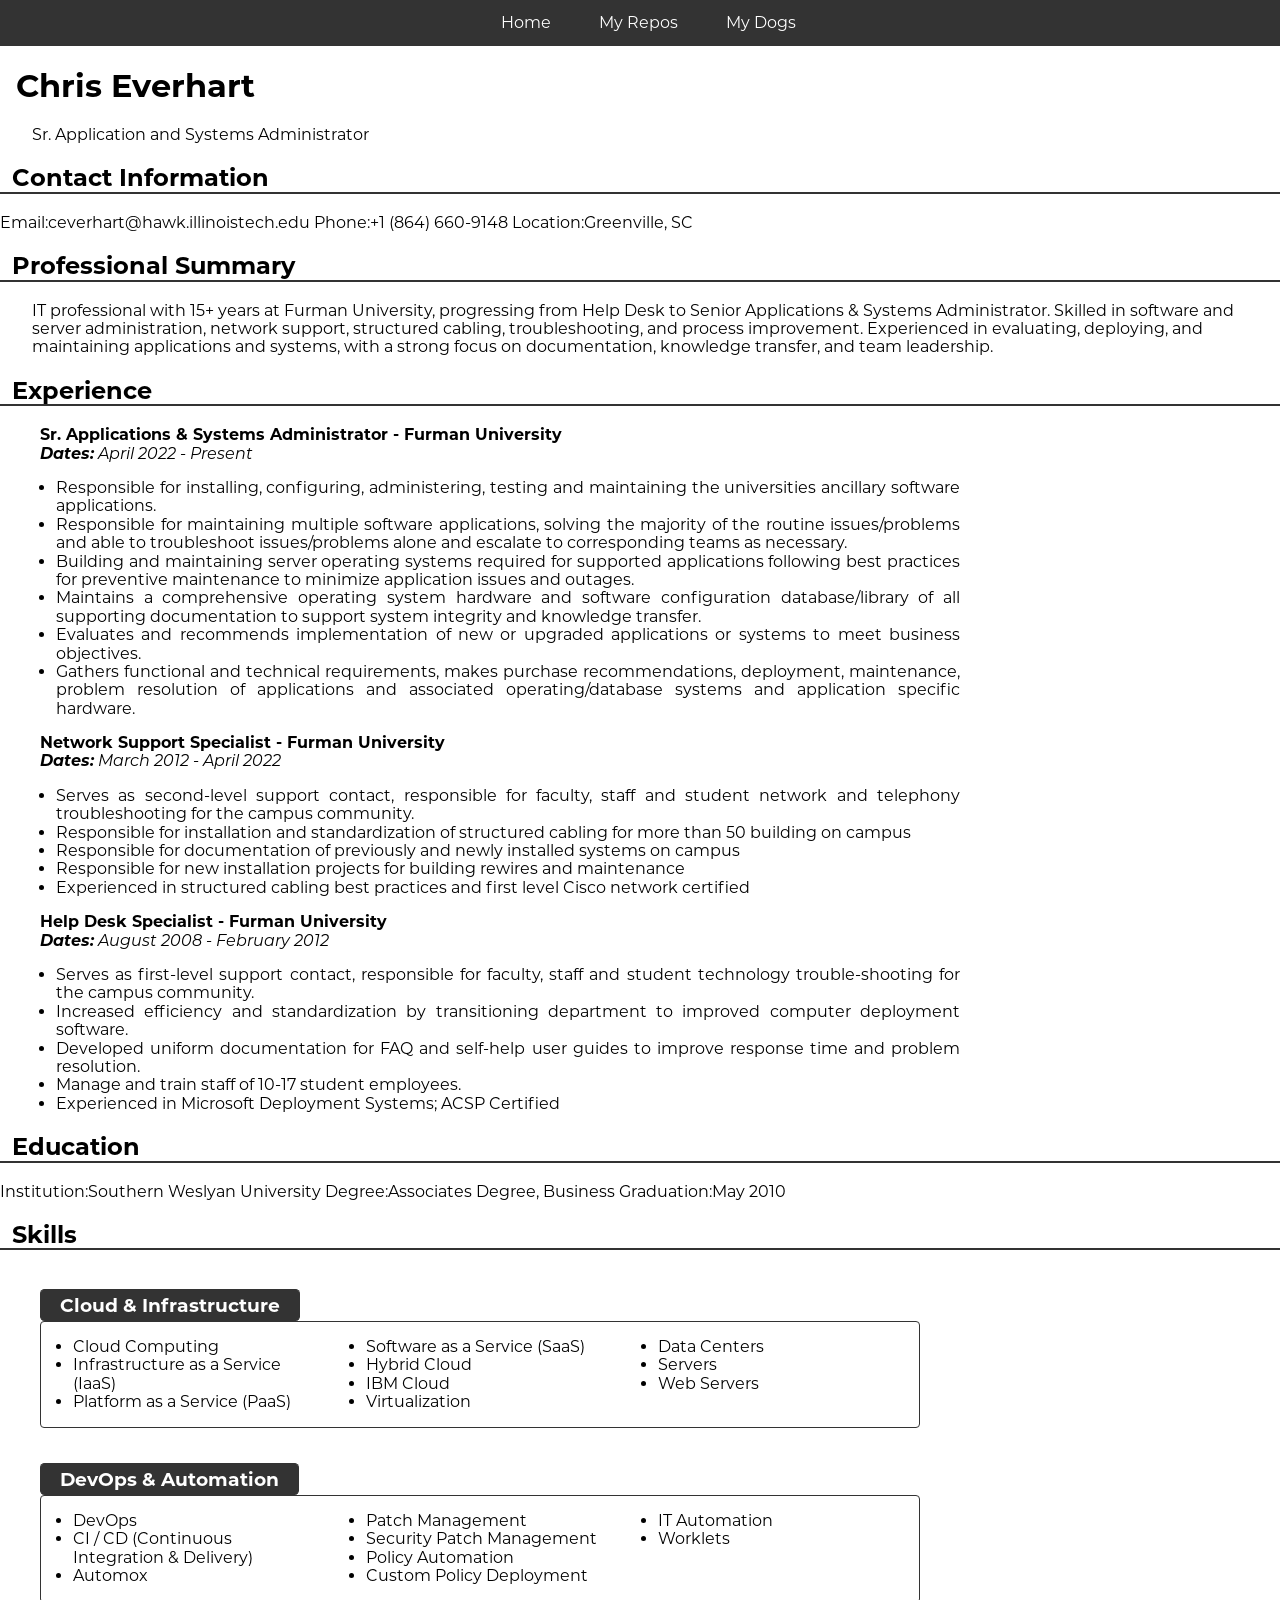
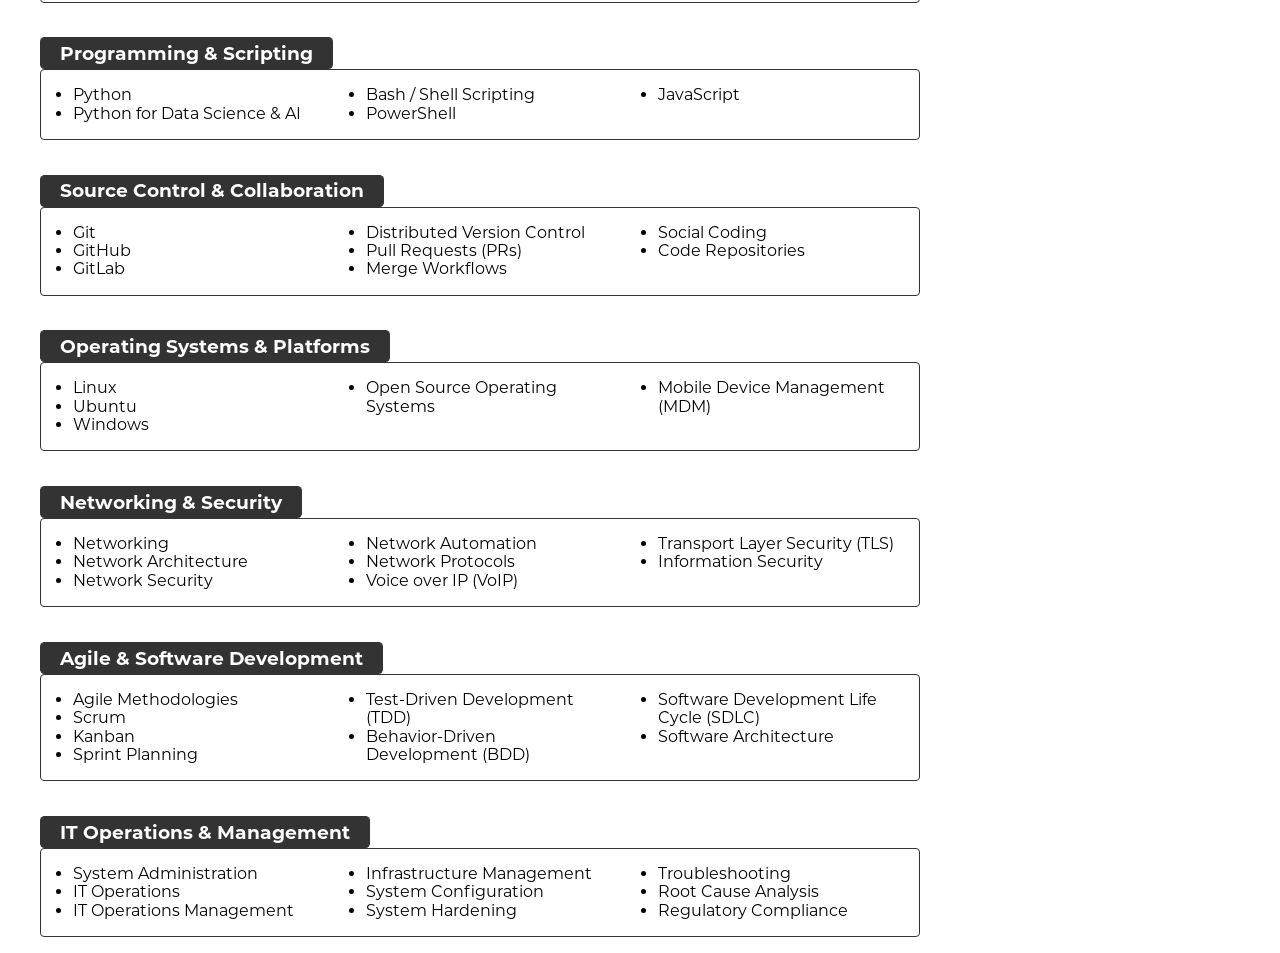
==== index.html @ d94e589b "add css class for label / values to display data better" ====
<!DOCTYPE html>
<html lang="en">
<head>
  <meta charset="utf-8">
  <title>Chris Everhart Resume</title>
  <link rel="stylesheet" href="css/normalize.css">
  <link rel="stylesheet" href="css/style.css">
</head>
<body>
  <nav>
    <ul>
    <li><a href="index.html">Home</a></li>
    <li><a href="page2.html">My Repos</a></li>
    <li><a href="page3.html">My Dogs</a></li>
    </ul>
  </nav>
  <div>
    <h1>Chris Everhart</h1>
    <p class="current-job">Sr. Application and Systems Administrator</p>
  </div>
  <div>
    <h2>Contact Information</h2>
    <div class="contact-info">
      <span class="label">Email:</span><span class="value">ceverhart@hawk.illinoistech.edu</span>
      <span class="label">Phone:</span><span class="value">+1 (864) 660-9148</span>
      <span class="label">Location:</span><span class="value">Greenville, SC</span>
    </div>
  </div>
  <div>
    <h2>Professional Summary</h2>
    <section class="prof-summary">
      <p>IT professional with 15+ years at Furman University, progressing from Help Desk to Senior Applications & Systems Administrator. Skilled in software and server administration, network support, structured cabling, troubleshooting, and process improvement. Experienced in evaluating, deploying, and maintaining applications and systems, with a strong focus on documentation, knowledge transfer, and team leadership.</p>
    </section>
  </div>
  <div>
    <h2>Experience</h2>
    <section class="experience">
      <div>
        <p class="job-title">Sr. Applications & Systems Administrator - Furman University</p>
        <p class="dates"><strong>Dates:</strong> April 2022 - Present</p>
        <ul>
          <li>Responsible for installing, configuring, administering, testing and maintaining the universities ancillary software applications.</li>
          <li>Responsible for maintaining multiple software applications, solving the majority of the routine issues/problems and able to troubleshoot issues/problems alone and escalate to corresponding teams as necessary.</li>
          <li>Building and maintaining server operating systems required for supported applications following best practices for preventive maintenance to minimize application issues and outages.</li>
          <li>Maintains a comprehensive operating system hardware and software configuration database/library of all supporting documentation to support system integrity and knowledge transfer.</li>
          <li>Evaluates and recommends implementation of new or upgraded applications or systems to   meet business objectives.</li>
          <li>Gathers functional and technical requirements, makes purchase recommendations, deployment, maintenance, problem resolution of applications and associated operating/database systems and application specific hardware.</li>
        </ul>
      </div>
      <div>
        <p class="job-title">Network Support Specialist - Furman University</p>
        <p class="dates"><strong>Dates:</strong> March 2012 - April 2022</p>
        <ul>
          <li>Serves as second-level support contact, responsible for faculty, staff and student network and telephony troubleshooting for the campus community.</li>
          <li>Responsible for installation and standardization of structured cabling for more than 50 building on campus</li>
          <li>Responsible for documentation of previously and newly installed systems on campus</li>
          <li>Responsible for new installation projects for building rewires and maintenance</li>
          <li>Experienced in structured cabling best practices and first level Cisco network certified</li>
        </ul>
      </div>
      <div>
        <p class="job-title">Help Desk Specialist - Furman University</p>
        <p class="dates"><strong>Dates:</strong> August 2008 - February 2012</p>
        <ul>
          <li>Serves as first-level support contact, responsible for faculty, staff and student technology trouble-shooting for the campus community.</li>
          <li>Increased efficiency and standardization by transitioning department to improved computer deployment software.</li>
          <li>Developed uniform documentation for FAQ and self-help user guides to improve response time and problem resolution.</li>
          <li>Manage and train staff of 10-17 student employees. </li>
          <li>Experienced in Microsoft Deployment Systems; ACSP Certified</li>
        </ul>
      </div>
    </section>
  </div>
  <div>
    <h2>Education</h2>
    <div class="education">
      <span class="label">Institution:</span><span class="value">Southern Weslyan University</span>
      <span class="label">Degree:</span><span class="value">Associates Degree, Business</span>
      <span class="label">Graduation:</span><span class="value">May 2010</span>
    </div>
  </div>
  <div>
    <h2>Skills</h2>
    <section class="skills">
      <h3>Cloud & Infrastructure</h3>
      <ul>
        <li>Cloud Computing</li>
        <li>Infrastructure as a Service (IaaS)</li>
        <li>Platform as a Service (PaaS)</li>
        <li>Software as a Service (SaaS)</li>
        <li>Hybrid Cloud</li>
        <li>IBM Cloud</li>
        <li>Virtualization</li>
        <li>Data Centers</li>
        <li>Servers</li>
        <li>Web Servers</li>
      </ul>

      <h3>DevOps & Automation</h3>
      <ul>
        <li>DevOps</li>
        <li>CI / CD (Continuous Integration & Delivery)</li>
        <li>Automox</li>
        <li>Patch Management</li>
        <li>Security Patch Management</li>
        <li>Policy Automation</li>
        <li>Custom Policy Deployment</li>
        <li>IT Automation</li>
        <li>Worklets</li>
      </ul>

      <h3>Programming & Scripting</h3>
      <ul>
        <li>Python</li>
        <li>Python for Data Science & AI</li>
        <li>Bash / Shell Scripting</li>
        <li>PowerShell</li>
        <li>JavaScript</li>
      </ul>

      <h3>Source Control & Collaboration</h3>
      <ul>
        <li>Git</li>
        <li>GitHub</li>
        <li>GitLab</li>
        <li>Distributed Version Control</li>
        <li>Pull Requests (PRs)</li>
        <li>Merge Workflows</li>
        <li>Social Coding</li>
        <li>Code Repositories</li>
      </ul>

      <h3>Operating Systems & Platforms</h3>
      <ul>
        <li>Linux</li>
        <li>Ubuntu</li>
        <li>Windows</li>
        <li>Open Source Operating Systems</li>
        <li>Mobile Device Management (MDM)</li>
      </ul>

      <h3>Networking & Security</h3>
      <ul>
        <li>Networking</li>
        <li>Network Architecture</li>
        <li>Network Security</li>
        <li>Network Automation</li>
        <li>Network Protocols</li>
        <li>Voice over IP (VoIP)</li>
        <li>Transport Layer Security (TLS)</li>
        <li>Information Security</li>
      </ul>

      <h3>Agile & Software Development</h3>
      <ul>
        <li>Agile Methodologies</li>
        <li>Scrum</li>
        <li>Kanban</li>
        <li>Sprint Planning</li>
        <li>Test-Driven Development (TDD)</li>
        <li>Behavior-Driven Development (BDD)</li>
        <li>Software Development Life Cycle (SDLC)</li>
        <li>Software Architecture</li>
      </ul>

      <h3>IT Operations & Management</h3>
      <ul>
        <li>System Administration</li>
        <li>IT Operations</li>
        <li>IT Operations Management</li>
        <li>Infrastructure Management</li>
        <li>System Configuration</li>
        <li>System Hardening</li>
        <li>Troubleshooting</li>
        <li>Root Cause Analysis</li>
        <li>Regulatory Compliance</li>
      </ul>
  </section>
  </div>
</body>
</html>
---- css/style.css ----
@font-face {
  font-family: 'Montserrat';
  src: url('montserrat/Montserrat-Regular.otf') format('opentype');
  font-weight: 400;
  font-style: normal;
  font-display: swap;
}

@font-face {
  font-family: 'Montserrat';
  src: url('montserrat/Montserrat-Italic.otf') format('opentype');
  font-weight: 400;
  font-style: italic;
  font-display: swap;
}

@font-face {
  font-family: 'Montserrat';
  src: url('montserrat/Montserrat-Bold.otf') format('opentype');
  font-weight: 700;
  font-style: normal;
  font-display: swap;
}

@font-face {
  font-family: 'Montserrat';
  src: url('montserrat/Montserrat-BoldItalic.otf') format('opentype');
  font-weight: 700;
  font-style: italic;
  font-display: swap;
}

body {
  font-family: 'Montserrat', sans-serif;
}

nav {
  background-color: #333;
  overflow: hidden;
}

nav ul {
  float: left;
  left: 50%;
  list-style-type: none;
  margin: 0;
  padding: 0;
  position: relative;
}

nav ul li {
  float: left;
  position: relative;
  right: 50%;
}  

nav ul li a {
  display: inline-block;
  color: white;
  padding: 14px 16px;
  text-align: center;
  text-decoration: none;
}

h1 {
  padding-left: .5em;
}

h2 {
  border-bottom: #333 2px solid;
  padding-left: .5em;
}

p {
  margin-left: 2em;
}

li {
  margin-left: 1em;
}

.dates {
  font-style: italic;
  margin: 0;
  padding: 0 2.5em;
}

.experience {
  max-width: 75%;
  text-align: justify;
}

.job-title {
  padding: 0 2.5em;
  margin: 0;
  font-weight: 700;
}

.skills {
  max-width: 75%;
}

.skills h3 {
  background-color: #333;
  border: #333 1px solid;
  color: #fff;
  display: inline-block;
  border-bottom: none;
  border-radius: .25em;
  padding: .25em 1em;
  margin-bottom: 0;
  margin-left: 2.15em;
}

.skills ul {
  border: #333 1px solid;
  border-radius: .25em;
  columns: 3;
  column-gap: 2rem;
  list-style: disc;
  padding: 1em;
  margin: 0 2.5em 1em 2.5em;
}
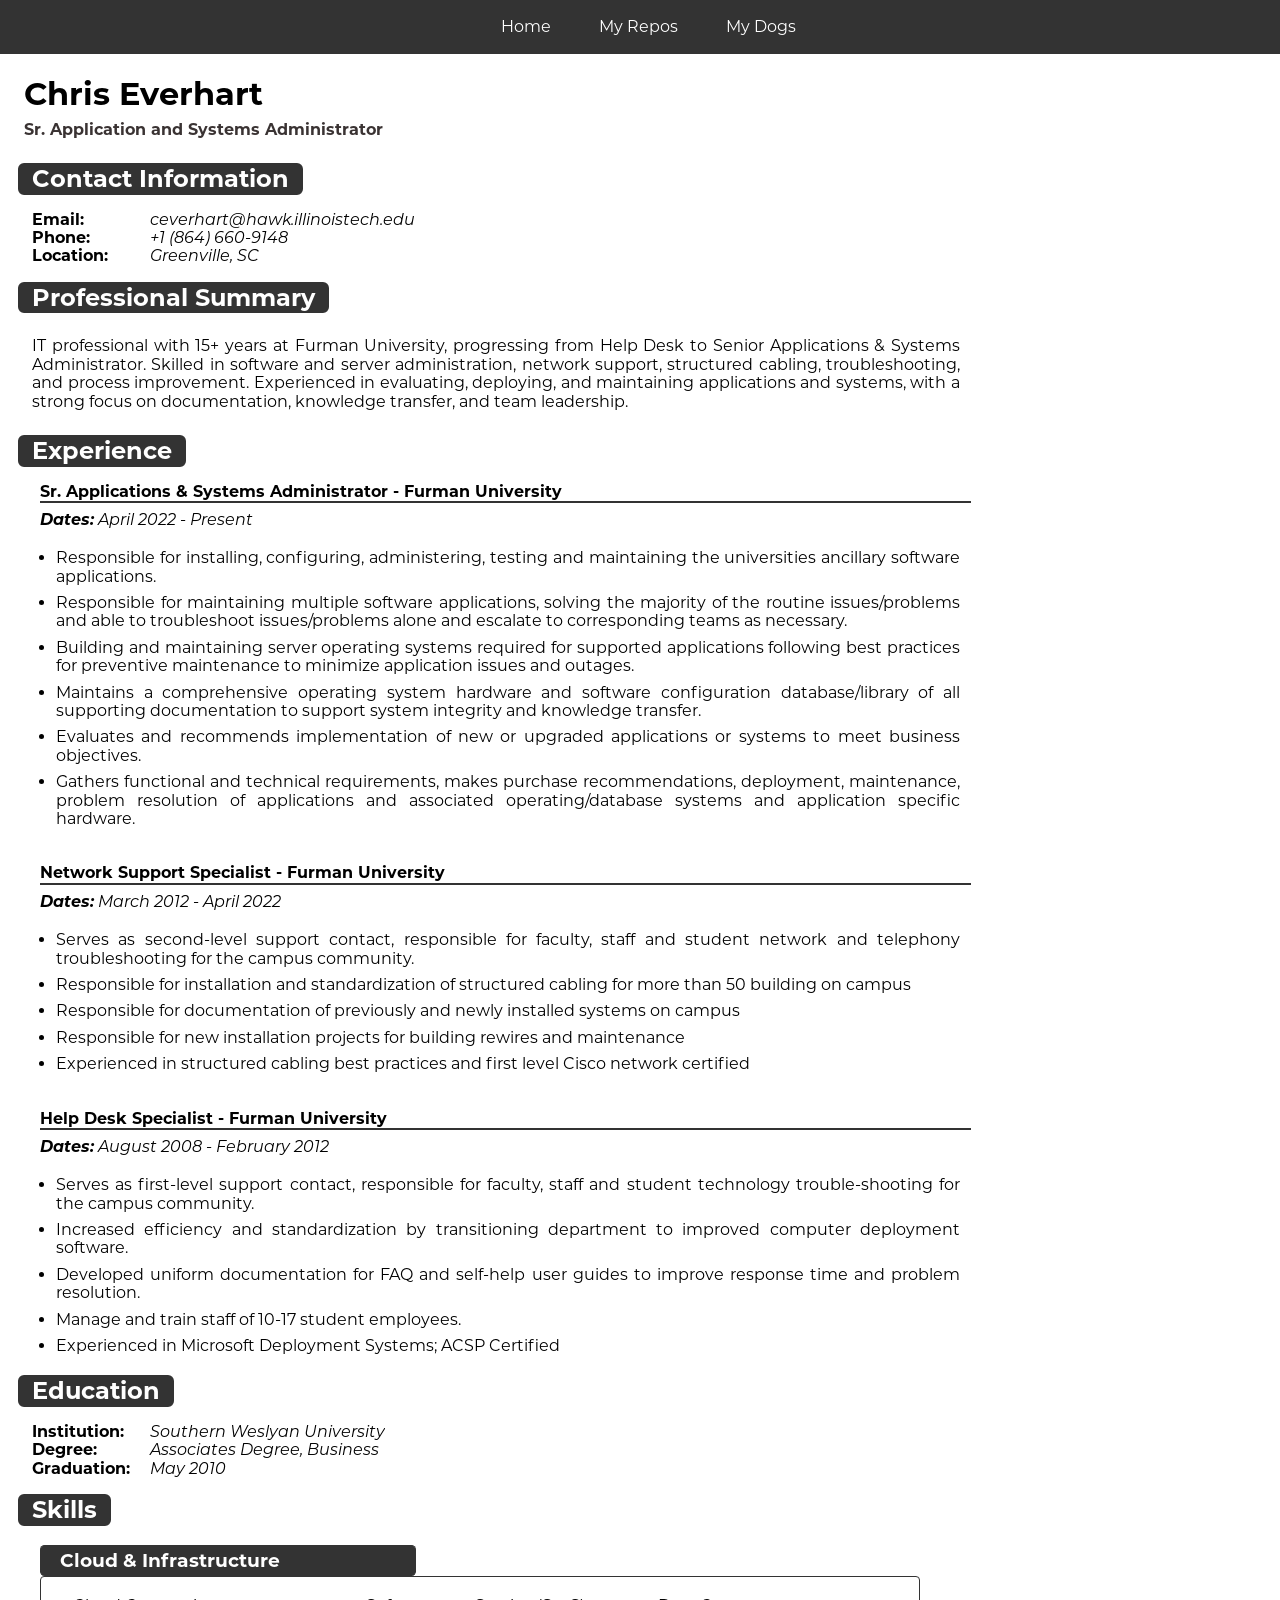
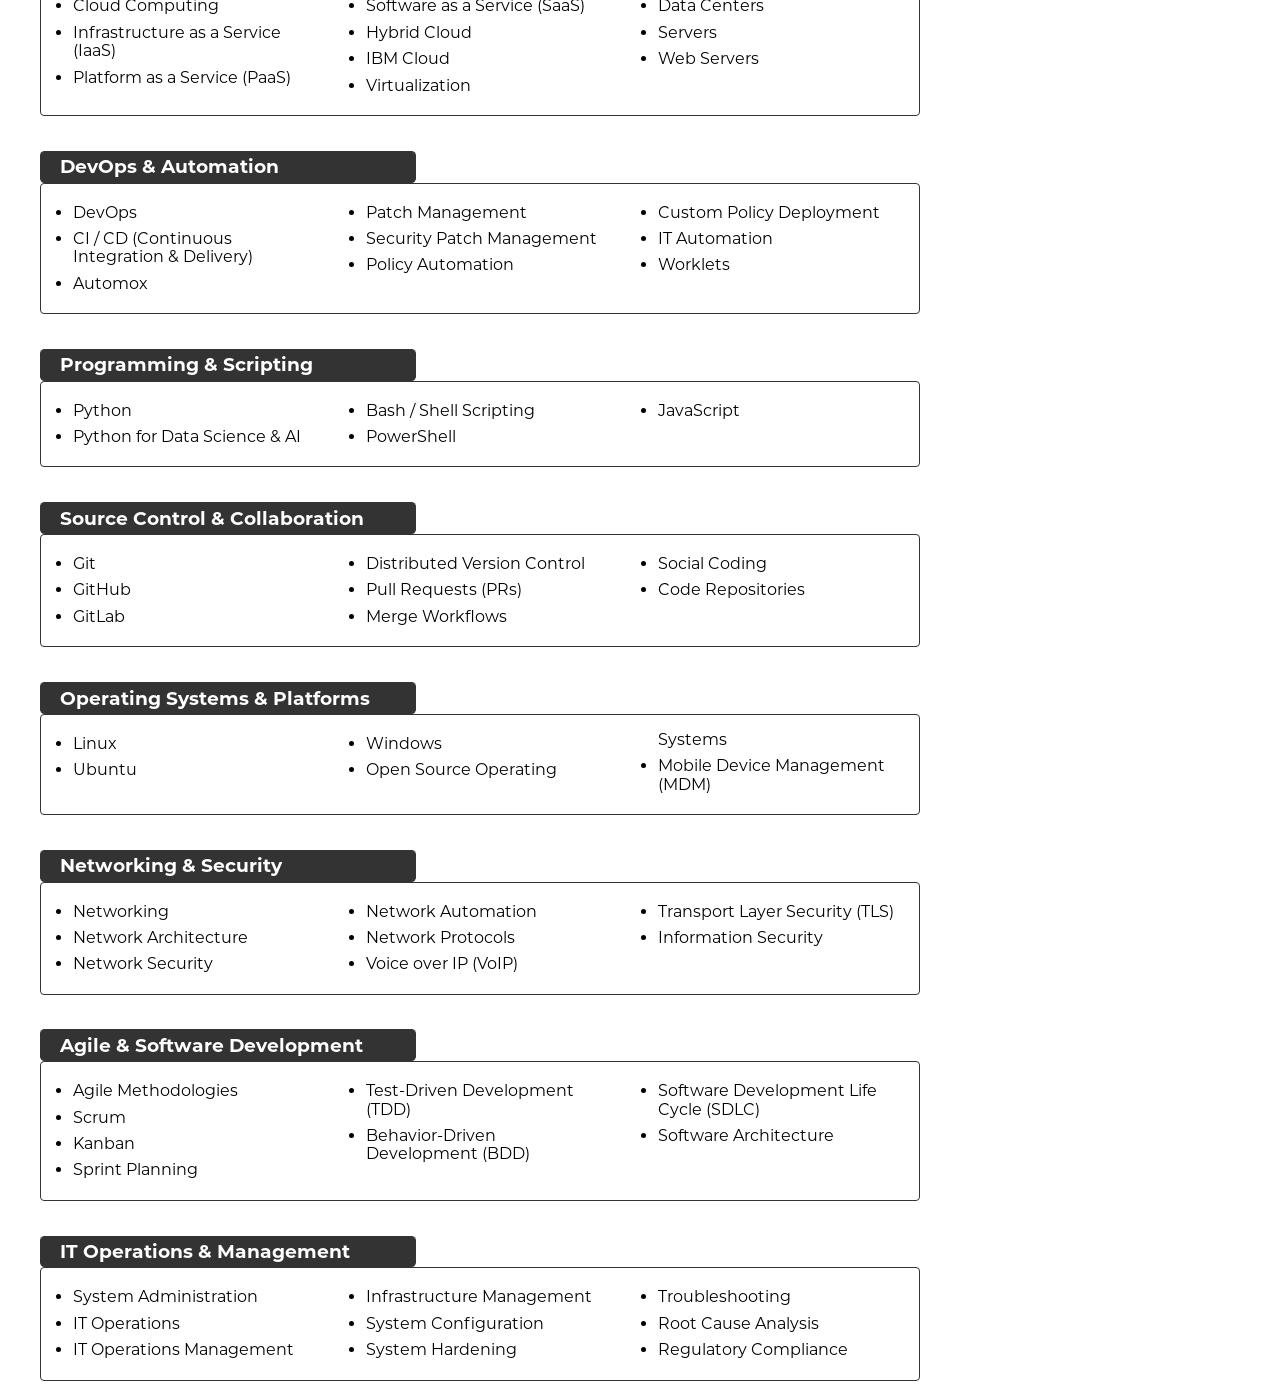
==== commit 6f784123: "W3C FIX: Warning: Section lacks heading. Consider using h2-h6 elements to add identifying headings t" ====
--- a/index.html
+++ b/index.html
@@ -28,13 +28,13 @@
   </div>
   <div>
     <h2>Professional Summary</h2>
-    <section class="prof-summary">
+    <div class="prof-summary">
       <p>IT professional with 15+ years at Furman University, progressing from Help Desk to Senior Applications & Systems Administrator. Skilled in software and server administration, network support, structured cabling, troubleshooting, and process improvement. Experienced in evaluating, deploying, and maintaining applications and systems, with a strong focus on documentation, knowledge transfer, and team leadership.</p>
-    </section>
+    </div>
   </div>
   <div>
     <h2>Experience</h2>
-    <section class="experience">
+    <div class="experience">
       <div>
         <p class="job-title">Sr. Applications & Systems Administrator - Furman University</p>
         <p class="dates"><strong>Dates:</strong> April 2022 - Present</p>
@@ -69,7 +69,7 @@
           <li>Experienced in Microsoft Deployment Systems; ACSP Certified</li>
         </ul>
       </div>
-    </section>
+    </div>
   </div>
   <div>
     <h2>Education</h2>
--- a/css/style.css
+++ b/css/style.css
@@ -63,26 +63,79 @@
 }
 
 h1 {
-  padding-left: .5em;
+  margin-bottom: 0;
+  padding-left: .75em;
+  padding-bottom: 0;
 }
 
 h2 {
-  border-bottom: #333 2px solid;
-  padding-left: .5em;
-}
-
-p {
-  margin-left: 2em;
+  background-color: #333;
+  border: #333 2px solid;
+  border-radius: .25em;
+  color: #fff;
+  clear: both;
+  display: inline-block;
+  float: left;
+  margin: 0 0 0 .75em;
+  padding: 0 .5em 0 .5em;
+}
+
+iframe {
+  border: #333 2px solid;
+  border-radius: .25em;
+  clear: both;
+  float: left;
+  margin: 1em 0 1em 1.25em;
+}
+
+img {
+  border: #333 2px solid;
+  border-radius: .25em;
+  clear: both;
+  float: left;
+  margin: 0 0 1em 1.5em;
+  max-width: 250px;
 }
 
 li {
   margin-left: 1em;
+  padding: .25em 0
+}
+
+p {
+  clear: both;
+  margin-left: 2em;
+  padding: .5em 0;
+}
+
+.contact-info {
+  clear: both;
+  display: block;
+  float: left;
+  margin: 0;
+  padding: 1em 0;
+}
+
+.current-job {
+  color: #3a3333;
+  font-weight: 700;
+  margin: 0;
+  padding-left: 1.5em;
+  padding-bottom: 1.5em;
 }
 
 .dates {
   font-style: italic;
   margin: 0;
   padding: 0 2.5em;
+}
+
+.education {
+  clear: both;
+  float: left;
+  max-width: 75%;
+  overflow: hidden;
+  padding: 1em 0;
 }
 
 .experience {
@@ -91,13 +144,34 @@
 }
 
 .job-title {
-  padding: 0 2.5em;
-  margin: 0;
-  font-weight: 700;
+  border-bottom: #333 2px solid;
+  display: inline-block;
+  font-weight: 700;
+  margin: 1em 0 .5em 2.5em;
+  padding: 0;
+  width: 97%;
+}
+
+.label {
+  clear: left;
+  display: block;
+  font-weight: 700;
+  float: left;
+  margin: 0 2em 0 2em;
+  width: 70px;
+}
+
+.prof-summary {
+  clear: both;
+  float: left;
+  max-width: 75%;
+  text-align: justify;
 }
 
 .skills {
-  max-width: 75%;
+  clear: both;
+  float: left;
+  max-width: 75%;  
 }
 
 .skills h3 {
@@ -110,6 +184,7 @@
   padding: .25em 1em;
   margin-bottom: 0;
   margin-left: 2.15em;
+  width: 35%
 }
 
 .skills ul {
@@ -120,4 +195,13 @@
   list-style: disc;
   padding: 1em;
   margin: 0 2.5em 1em 2.5em;
+}
+
+.value {
+  display: block;
+  float: left;
+  font-weight: 400;
+  margin: 0;
+  margin-left: 1em;
+  font-style: italic;
 }
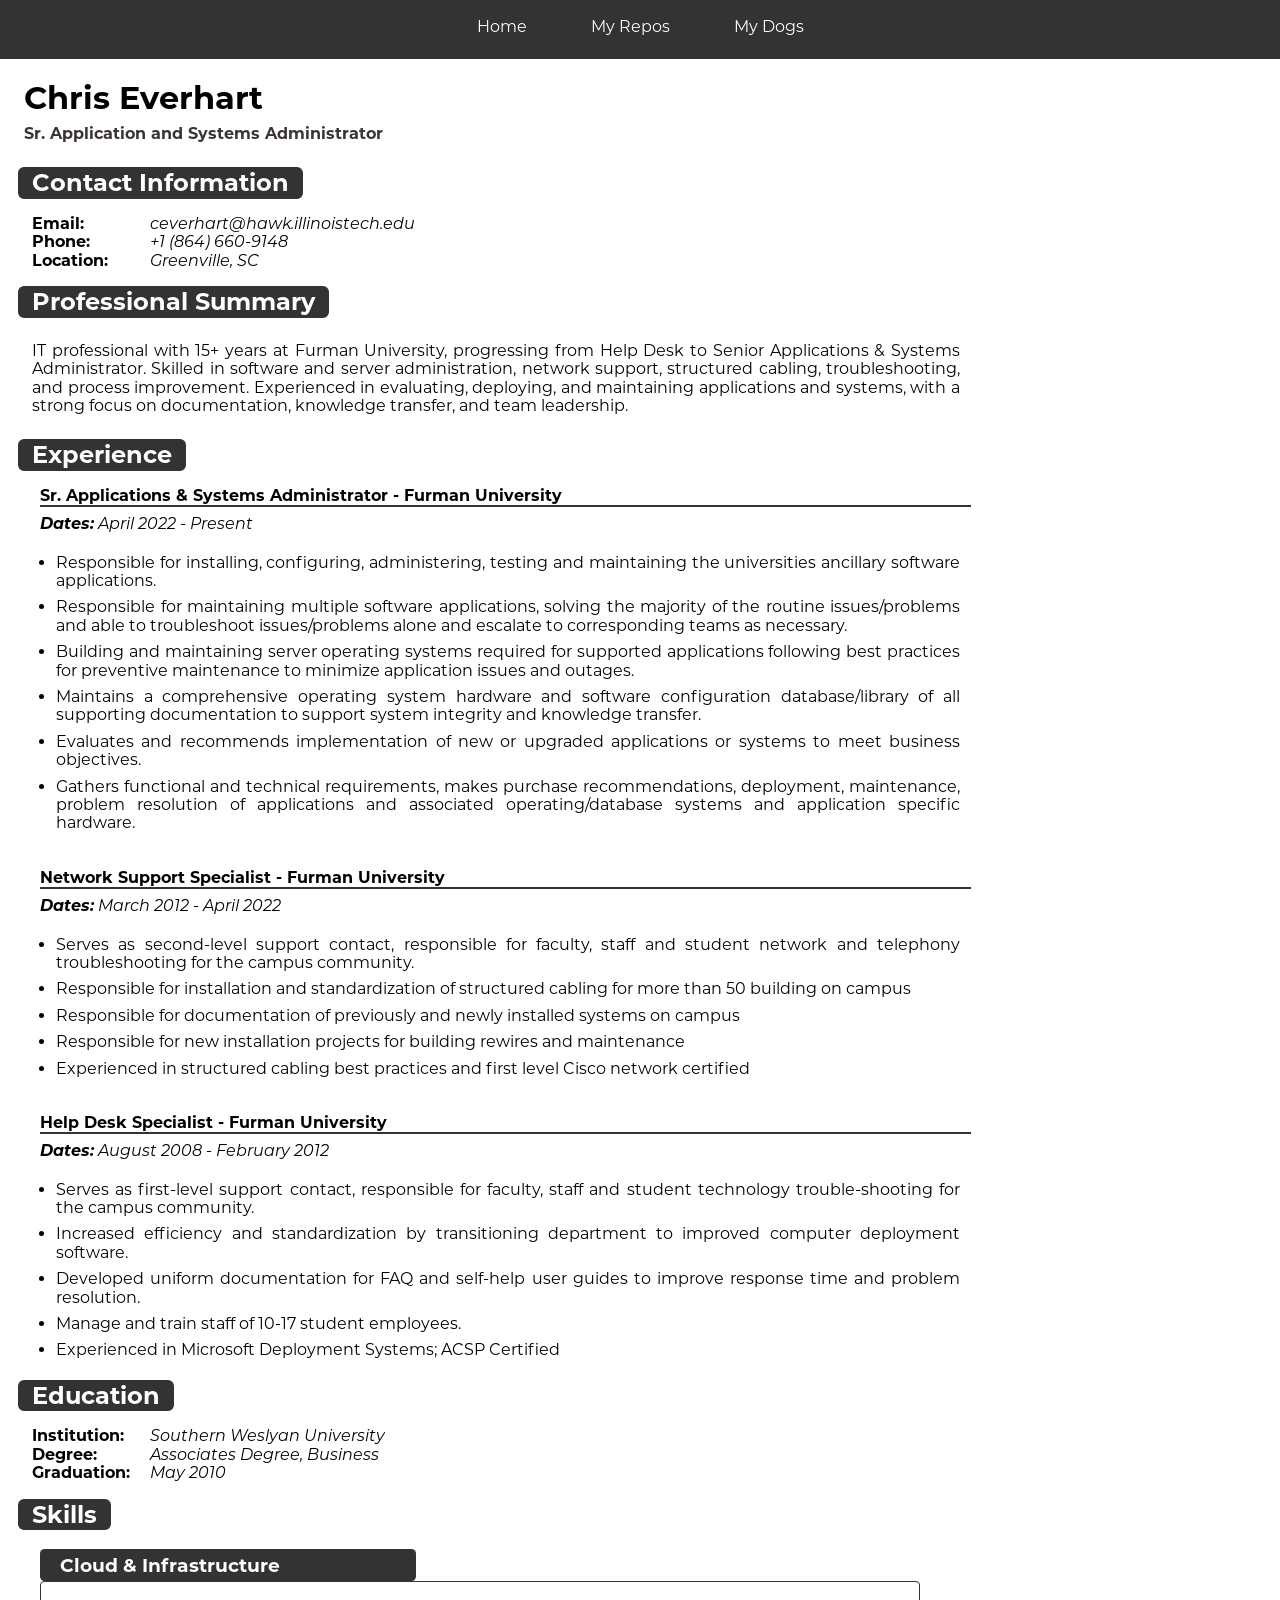
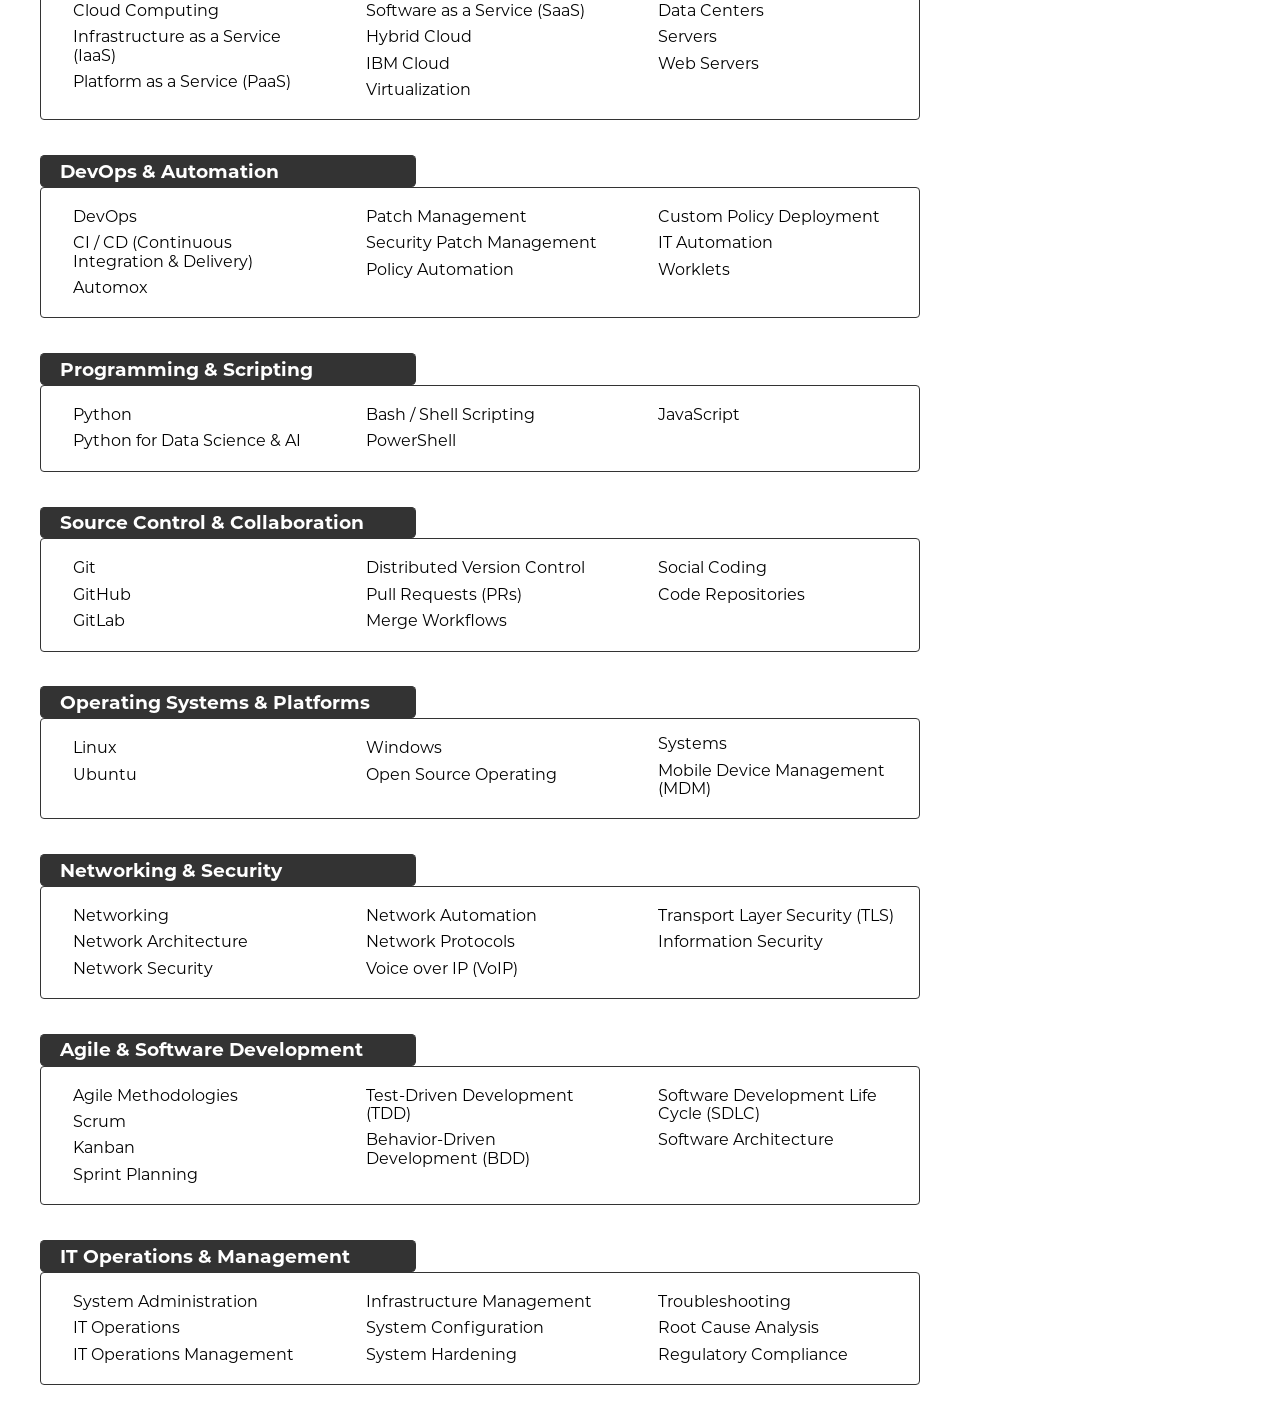
==== commit abd8e30a: "In your html head, the css reset link should come before style.css. Commented to point out the reset" ====
--- a/index.html
+++ b/index.html
@@ -3,7 +3,7 @@
 <head>
   <meta charset="utf-8">
   <title>Chris Everhart Resume</title>
-  <link rel="stylesheet" href="css/normalize.css">
+  <link rel="stylesheet" href="css/normalize.css"> <!--This is my CSS reset file-->
   <link rel="stylesheet" href="css/style.css">
 </head>
 <body>
--- a/css/style.css
+++ b/css/style.css
@@ -30,6 +30,13 @@
   font-display: swap;
 }
 
+#fixed-content-wrapper {
+  margin: 0 auto;
+  max-width: 700px;
+  padding: 1em 1em 4em 1em;
+  text-align: justify;
+}
+
 body {
   font-family: 'Montserrat', sans-serif;
 }
@@ -37,28 +44,26 @@
 nav {
   background-color: #333;
   overflow: hidden;
+  text-align: center;
 }
 
 nav ul {
-  float: left;
-  left: 50%;
-  list-style-type: none;
-  margin: 0;
+  display: inline-block;
+  list-style: none;
+  margin: 0 auto;
   padding: 0;
-  position: relative;
+  text-align: center;
 }
 
 nav ul li {
   float: left;
-  position: relative;
-  right: 50%;
+  margin: 0 1em;
 }  
 
 nav ul li a {
-  display: inline-block;
+  display: block;
   color: white;
   padding: 14px 16px;
-  text-align: center;
   text-decoration: none;
 }
 
@@ -192,7 +197,8 @@
   border-radius: .25em;
   columns: 3;
   column-gap: 2rem;
-  list-style: disc;
+  /* list-style: disc; */
+  list-style: none;
   padding: 1em;
   margin: 0 2.5em 1em 2.5em;
 }
